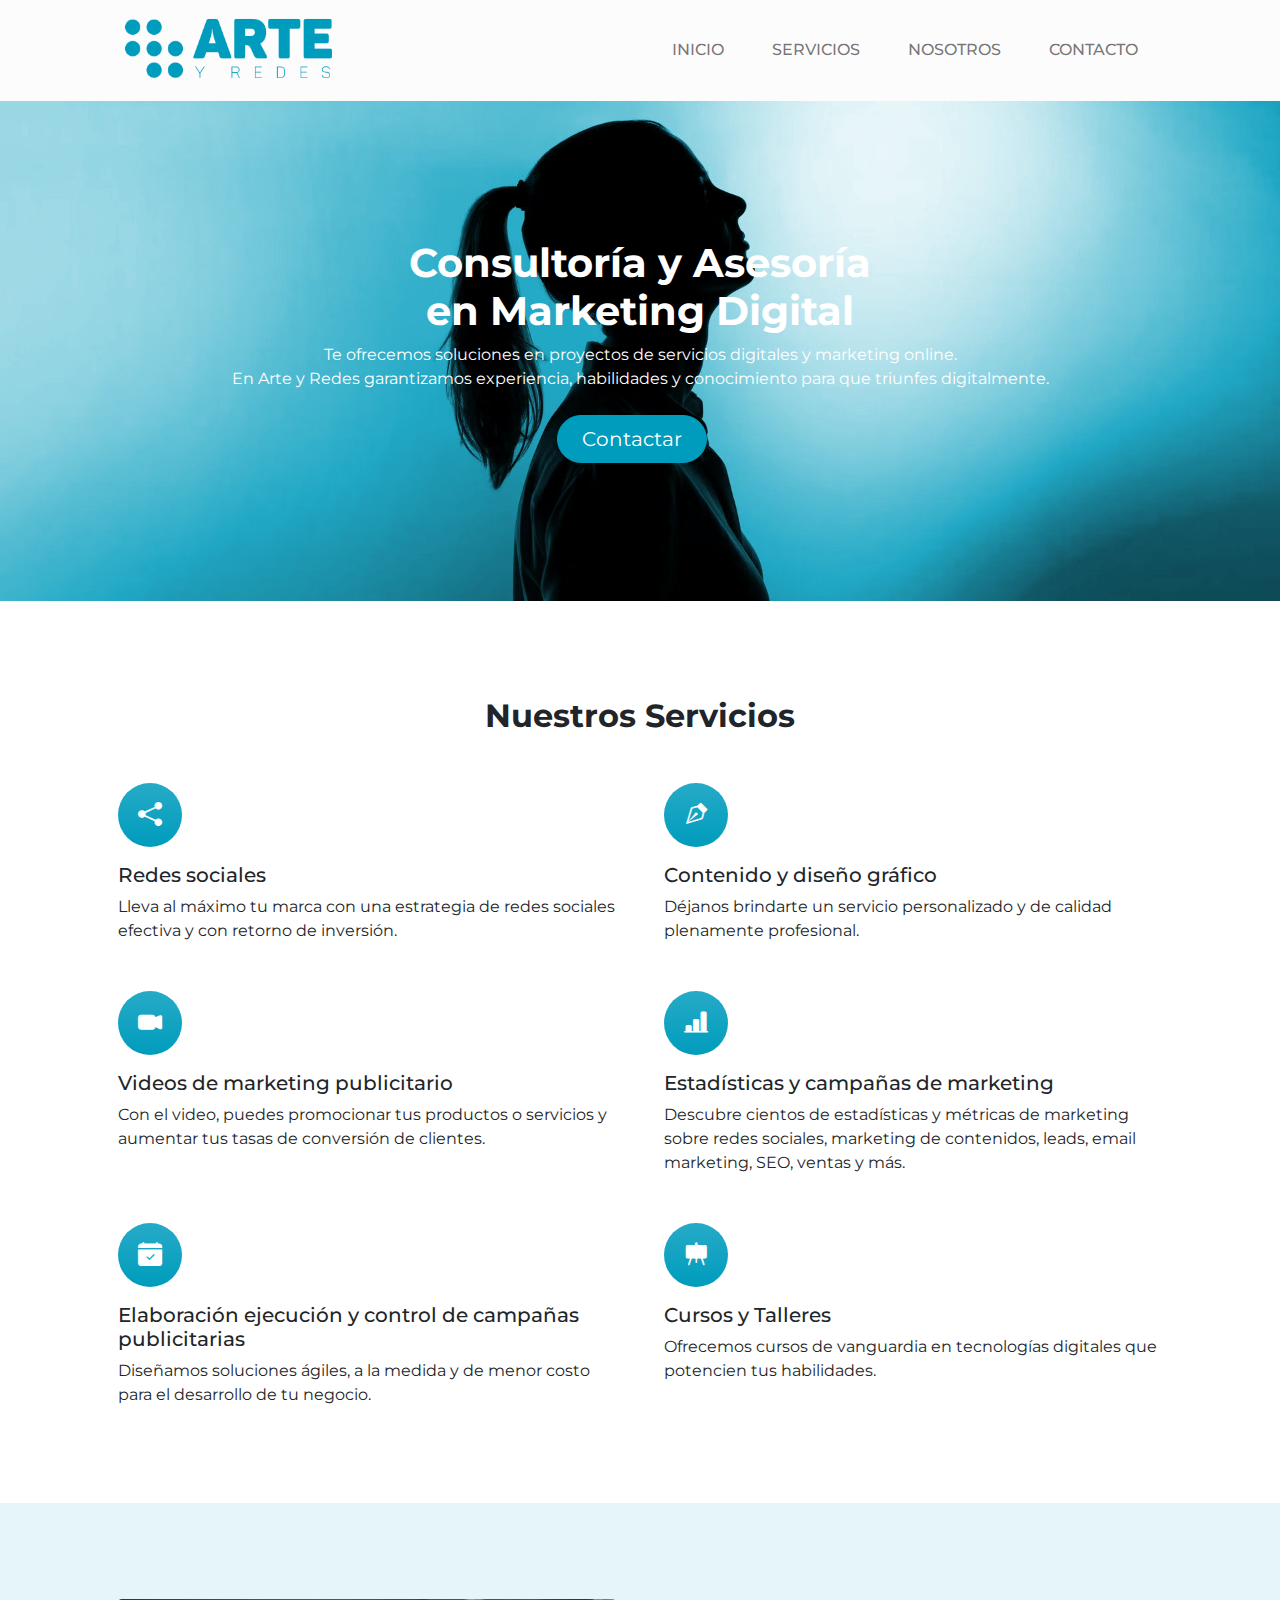
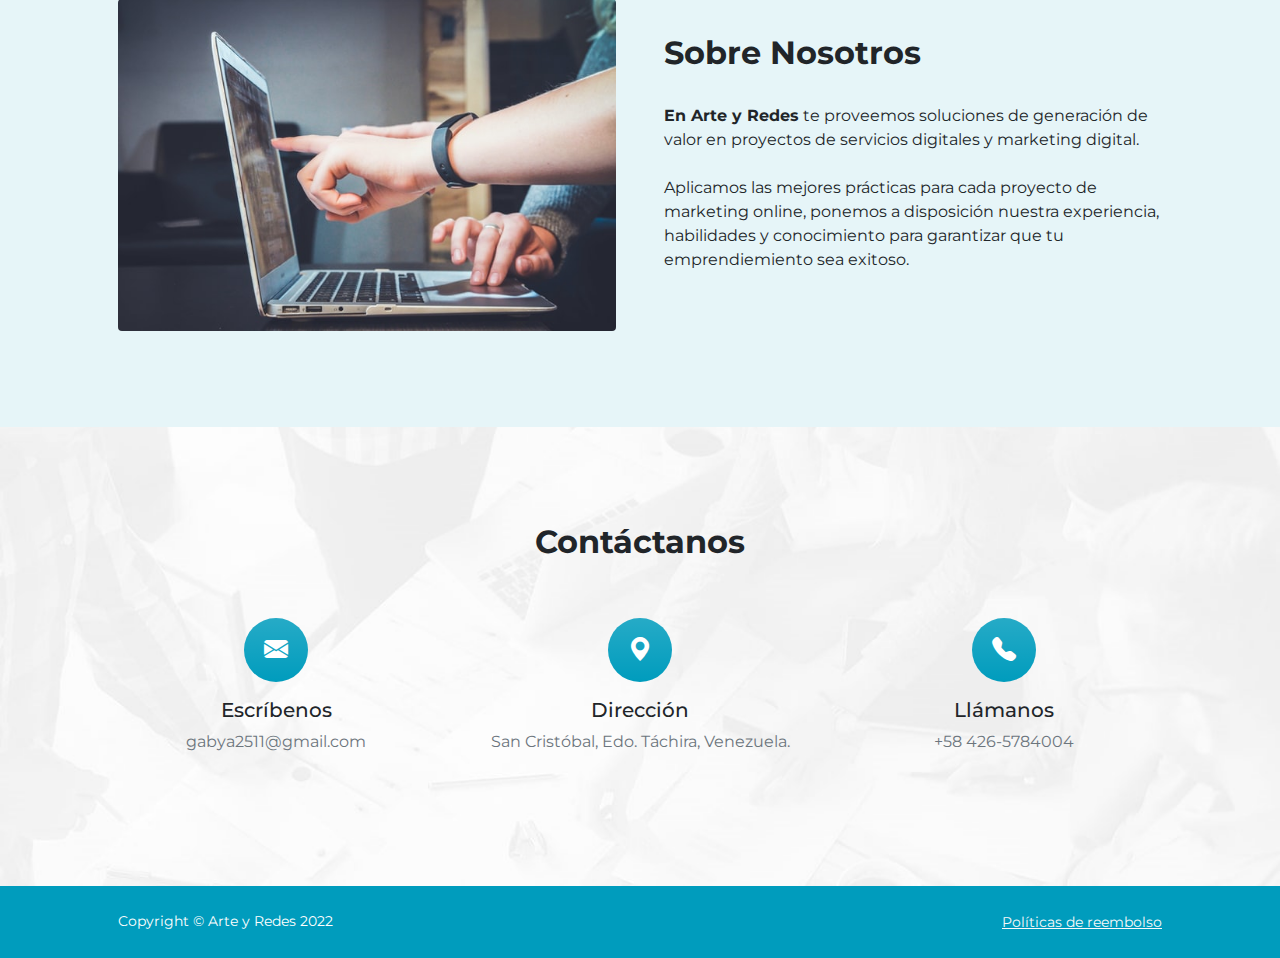
==== index.html @ ee6ba6f9 "cv" ====
<!DOCTYPE html>
<html lang="es">
    <head>
        <meta charset="utf-8" />
        <meta name="viewport" content="width=device-width, initial-scale=1, shrink-to-fit=no" />
        <meta name="description" content="Arte y Redes - Servicios digitales y marketing digital." />
        <meta name="author" content="arteyredes" />
        <title>Arte y Redes - Consultoria en Marketing Digital</title>
        <!-- Favicon-->
        <link rel="icon" type="image/x-icon" href="assets/logo-arte-redes-2.png" />
        <!-- Bootstrap icons-->
        <link href="https://cdn.jsdelivr.net/npm/bootstrap-icons@1.5.0/font/bootstrap-icons.css" rel="stylesheet" />
        <link rel="preconnect" href="https://fonts.googleapis.com">
        <link rel="preconnect" href="https://fonts.gstatic.com" crossorigin>
        <link href="https://fonts.googleapis.com/css2?family=Montserrat:wght@400;500;700&display=swap" rel="stylesheet">
        <!-- Core theme CSS (includes Bootstrap)-->
        <link href="css/styles.css" rel="stylesheet" />
        <style>
            .rounded-3 {
                border-radius: 40px!important;
                height: 4rem!important;
                width: 4rem!important;
            }
            a.btn.btn-primary {
                border-radius: 40px;
            }
        </style>
    </head>
    <body class="d-flex flex-column h-100">
        <main class="flex-shrink-0">
            <!-- Navigation-->
            <nav class="navbar navbar-expand-lg navbar-light bg-light">
                <div class="container px-5">
                    <a class="navbar-brand" href="index.html"><img src="assets/logo-3.png" alt="Arte y Redes"></a>
                    <button class="navbar-toggler" type="button" data-bs-toggle="collapse" data-bs-target="#navbarSupportedContent" aria-controls="navbarSupportedContent" aria-expanded="false" aria-label="Toggle navigation"><span class="navbar-toggler-icon"></span></button>
                    <div class="collapse navbar-collapse" id="navbarSupportedContent">
                        <ul class="navbar-nav ms-auto mb-2 mb-lg-0">
                            <li class="nav-item"><a class="nav-link" href="/index.html">Inicio</a></li>
                            <li class="nav-item"><a class="nav-link" href="/#servicios">Servicios</a></li>
                            <li class="nav-item"><a class="nav-link" href="/#nosotros">Nosotros</a></li>
                            <li class="nav-item"><a class="nav-link" href="/#contacto">Contacto</a></li>
                        </ul>
                    </div>
                </div>
            </nav>
            <!-- Header-->
            <header class="bg-dark py-5" style="background-image:url(assets/img-slider.jpg);background-repeat: no-repeat;background-size: cover; background-position: center;background-color: #009CBD;">
                <div class="container px-5">
                    <div class="row gx-5 align-items-center justify-content-center">
                        <div class="col-lg-12 col-xl-12 col-xxl-12">
                            <div class="my-5 text-center text-xl-start slider-padding">
                                <h1 class="display-6 fw-bolder text-white mb-2 text-center">Consultoría y Asesoría<br> en
Marketing Digital</h1>
                                <p class="fw-normal text-white mb-4 text-center">Te ofrecemos soluciones en proyectos de servicios digitales y marketing online.<br> En Arte y Redes garantizamos experiencia, habilidades y conocimiento para que triunfes digitalmente.</p>
                                <div class="d-grid gap-3 d-sm-flex justify-content-sm-center justify-content-xl-center text-center">
                                    <a class="btn btn-primary btn-lg px-4 me-sm-3" href="/#contacto">Contactar</a>
                                </div>
                            </div>
                        </div>
                    </div>
                </div>
            </header>
            <!-- Features section-->
            <section class="py-5" id="servicios" name="servicios">
                <div class="container px-5 my-5">
                    <div class="row gx-5">
                        <div class="col-lg-12 mb-5 mb-lg-6"><h2 class="fw-bolder mb-0 text-center">Nuestros Servicios</h2></div>
                    
                    </div>
                    <div class="row gx-5">
                        <div class="col-lg-12">
                            <div class="row gx-5 row-cols-1 row-cols-md-2">
                                <div class="col mb-5 h-100 text-xs-center">
                                    <div class="feature bg-primary bg-gradient text-white rounded-3 mb-3"><i class="bi bi-share-fill"></i></div>
                                    <h2 class="h5">Redes sociales</h2>
                                    <p class="mb-0">Lleva al máximo tu marca con una estrategia de redes sociales efectiva y con retorno de inversión. </p>
                                </div>
                                <div class="col mb-5 h-100 text-xs-center">
                                    <div class="feature bg-primary bg-gradient text-white rounded-3 mb-3"><i class="bi bi-vector-pen"></i></div>
                                    <h2 class="h5">Contenido y diseño gráfico</h2>
                                    <p class="mb-0">Déjanos brindarte un servicio personalizado y de calidad plenamente profesional. </p>
                                </div>
                                <div class="col mb-5 h-100 text-xs-center">
                                    <div class="feature bg-primary bg-gradient text-white rounded-3 mb-3"><i class="bi bi-camera-video-fill"></i></div>
                                    <h2 class="h5">Videos de marketing publicitario</h2>
                                    <p class="mb-0">Con el video, puedes promocionar tus productos o servicios y aumentar tus tasas de conversión de clientes.</p>
                                </div>
                                <div class="col mb-5 h-100 text-xs-center">
                                    <div class="feature bg-primary bg-gradient text-white rounded-3 mb-3"><i class="bi bi-bar-chart-line-fill"></i></div>
                                    <h2 class="h5">Estadísticas y campañas de marketing</h2>
                                    <p class="mb-0">Descubre cientos de estadísticas y métricas de marketing sobre redes sociales, marketing de contenidos, leads, email marketing, SEO, ventas y más.</p>
                                </div>                                
                                <div class="col mb-5 mb-md-0 h-100 text-xs-center">
                                    <div class="feature bg-primary bg-gradient text-white rounded-3 mb-3"><i class="bi bi-calendar-check-fill"></i></div>
                                    <h2 class="h5">Elaboración ejecución y control de campañas publicitarias</h2>
                                    <p class="mb-0">Diseñamos soluciones ágiles, a la medida y de menor costo para el desarrollo de tu negocio.</p>
                                </div>
                                <div class="col h-100 text-xs-center">
                                    <div class="feature bg-primary bg-gradient text-white rounded-3 mb-3"><i class="bi bi-easel-fill"></i></div>
                                    <h2 class="h5">Cursos y Talleres</h2>
                                    <p class="mb-0">Ofrecemos cursos de vanguardia en tecnologías digitales que potencien tus habilidades.</p>
                                </div>                                
                            </div>
                        </div>
                    </div>
                </div>
            </section>
            <!-- Testimonial section-->
            <div class="py-5 bg-dark" id="nosotros" name="nosotros" style="background-color: #E6F5F8!important;">
                <div class="container px-5 my-5">
                    <div class="row gx-5 justify-content-center align-items-center">
                        <div class="col-lg-6"><img class="img-fluid rounded mb-5 mb-lg-0" src="assets/banner-nosotros.jpg" alt="Arte y Redes"></div>
                        <div class="col-lg-6 col-xl-6">
                            <div class="text-left">
                                 <h2 class="fw-bolder text-xs-center">Sobre Nosotros</h2><br>
                                <div class="fs-6 mb-4 text-xs-center"><strong>En Arte y Redes</strong> te proveemos soluciones de generación de valor en proyectos de servicios digitales y marketing digital. <br><br>Aplicamos las mejores prácticas para cada proyecto de marketing online, ponemos a disposición nuestra experiencia, habilidades y conocimiento para garantizar que tu emprendiemiento sea exitoso.</div>
                            </div>
                        </div>
                    </div>

                </div>
            </div>
            <!-- Blog preview section-->
            <section class="py-5"  id="contacto" name="contacto"  style="background-image: url(/assets/fondo-contacto.jpg);background-repeat: no-repeat;background-position: center;background-size: cover;">
                <div class="container px-5 my-5">
                    <div class="row gx-5 justify-content-center">
                        <div class="col-lg-8 col-xl-6">
                            <div class="text-center" style="margin-bottom: 40px;">
                                <h2 class="fw-bolder">Contáctanos</h2>
                            </div>
                        </div>
                    </div>
                    <!-- Call to action-->
<div class="row gx-5 row-cols-1 row-cols-lg-3 py-3 align-items-center justify-content-between text-center">
                        <div class="col" style="margin-bottom: 20px;">
                            <div class="feature bg-primary bg-gradient text-white rounded-3 mb-3"><i class="bi bi-envelope-fill"></i></div>
                            <div class="h5">Escríbenos</div>
                            <p class="text-muted mb-0">gabya2511@gmail.com</p>
                        </div>
                        <div class="col" style="margin-bottom: 20px;">
                            <div class="feature bg-primary bg-gradient text-white rounded-3 mb-3"><i class="bi bi-geo-alt-fill"></i></div>
                            <div class="h5">Dirección</div>
                            <p class="text-muted mb-0">San Cristóbal, Edo. Táchira, Venezuela.</p>
                        </div>
                        <div class="col" style="margin-bottom: 20px;">
                            <div class="feature bg-primary bg-gradient text-white rounded-3 mb-3"><i class="bi bi-telephone-fill"></i></div>
                            <div class="h5">Llámanos</div>
                            <p class="text-muted mb-0">+58 426-5784004</p>
                        </div>
                    </div>
                </div>
            </section>
        </main>
        <!-- Footer-->
        <footer class="bg-dark py-4 mt-auto">
            <div class="container px-5">
                <div class="row align-items-center justify-content-between flex-column flex-sm-row">
                    <div class="col-auto"><div class="small m-0 text-white">Copyright &copy; Arte y Redes 2022</div></div>
                    <div class="col-auto">
                        <a class="link-light small" href="/reembolso.html">Políticas de reembolso</a>

                    </div>
                </div>
            </div>
        </footer>
        <!-- Bootstrap core JS-->
        <script src="https://cdn.jsdelivr.net/npm/bootstrap@5.1.3/dist/js/bootstrap.bundle.min.js"></script>
        <!-- Core theme JS-->
        <script src="js/scripts.js"></script>
    </body>
</html>
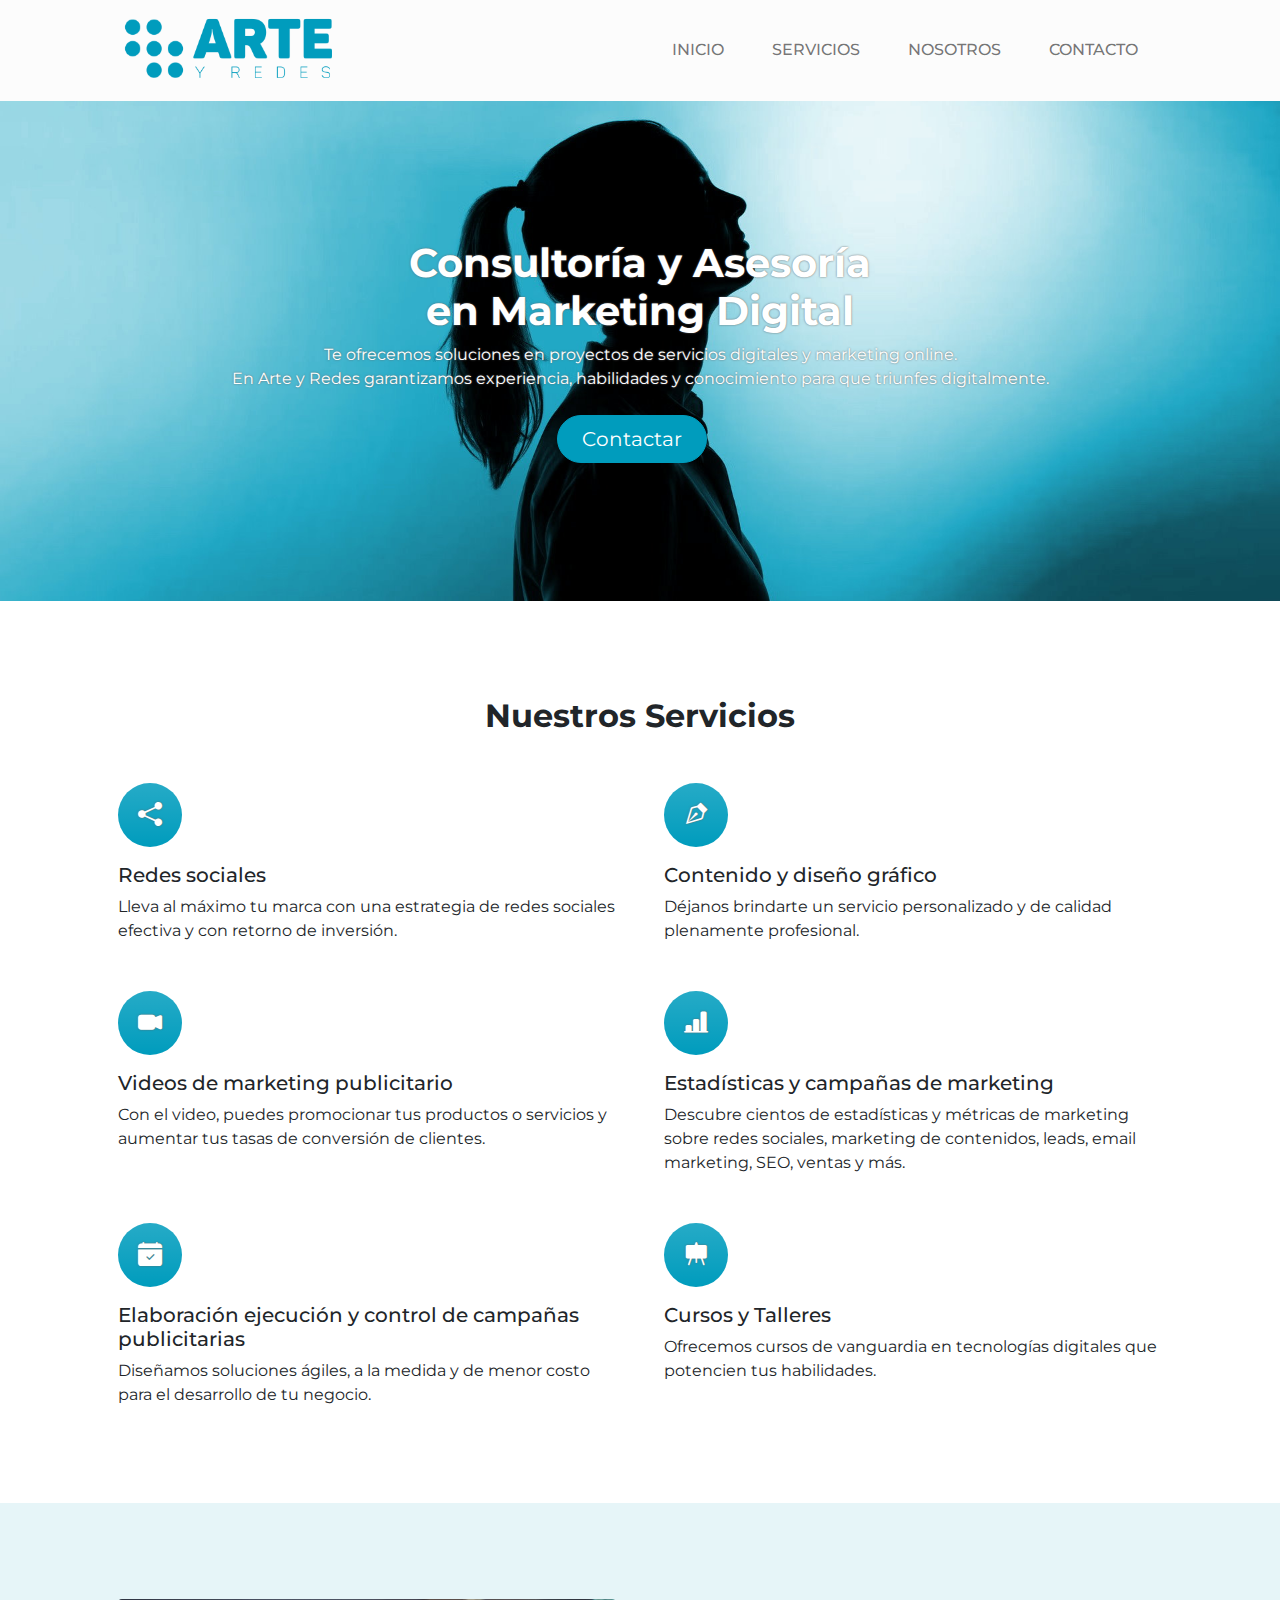
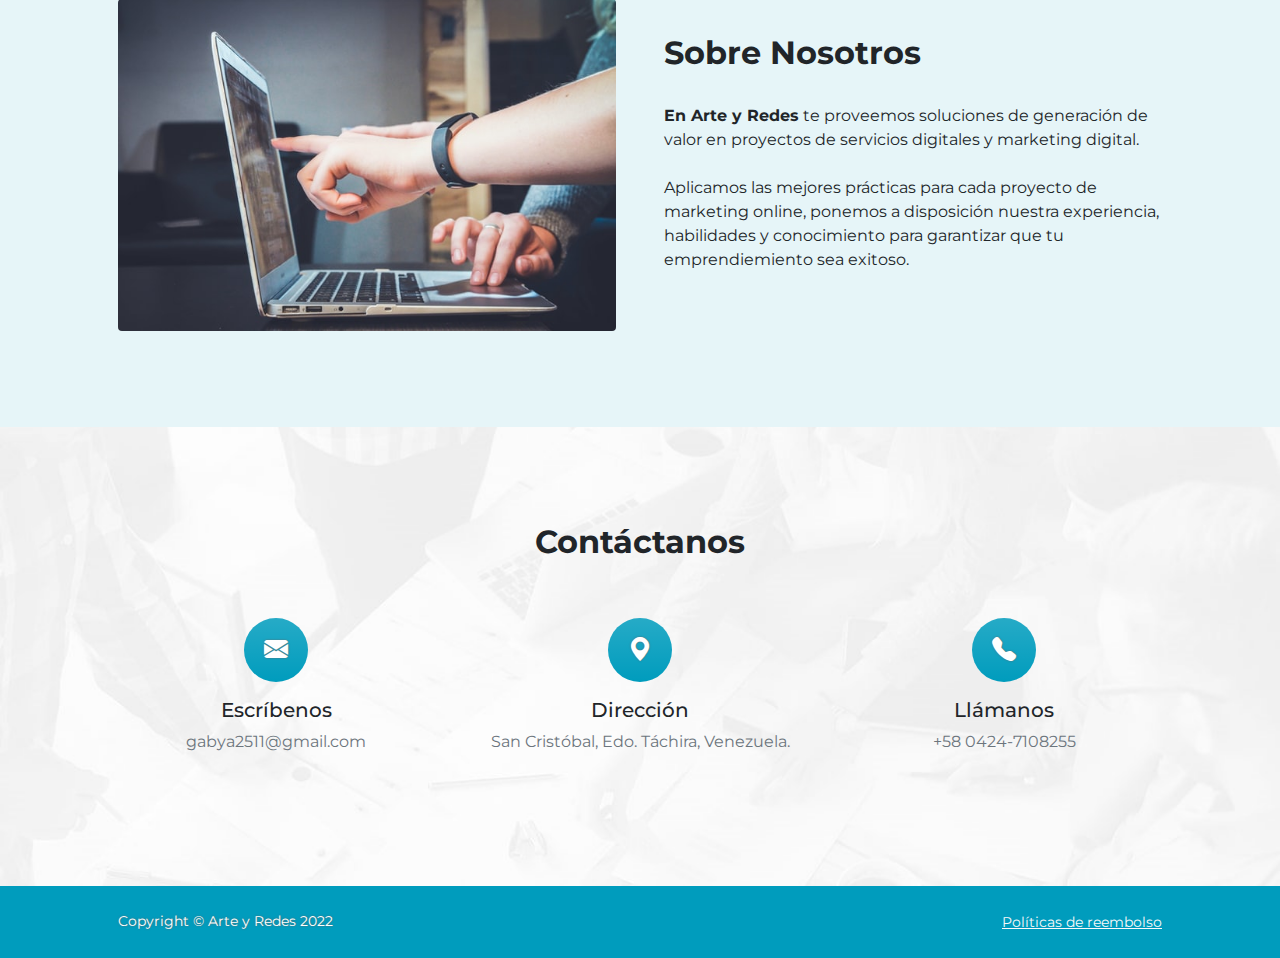
==== commit 7ce3dfdf: "cv" ====
--- a/index.html
+++ b/index.html
@@ -145,7 +145,7 @@
                         <div class="col" style="margin-bottom: 20px;">
                             <div class="feature bg-primary bg-gradient text-white rounded-3 mb-3"><i class="bi bi-telephone-fill"></i></div>
                             <div class="h5">Llámanos</div>
-                            <p class="text-muted mb-0">+58 426-5784004</p>
+                            <p class="text-muted mb-0">+58 0424-7108255</p>
                         </div>
                     </div>
                 </div>
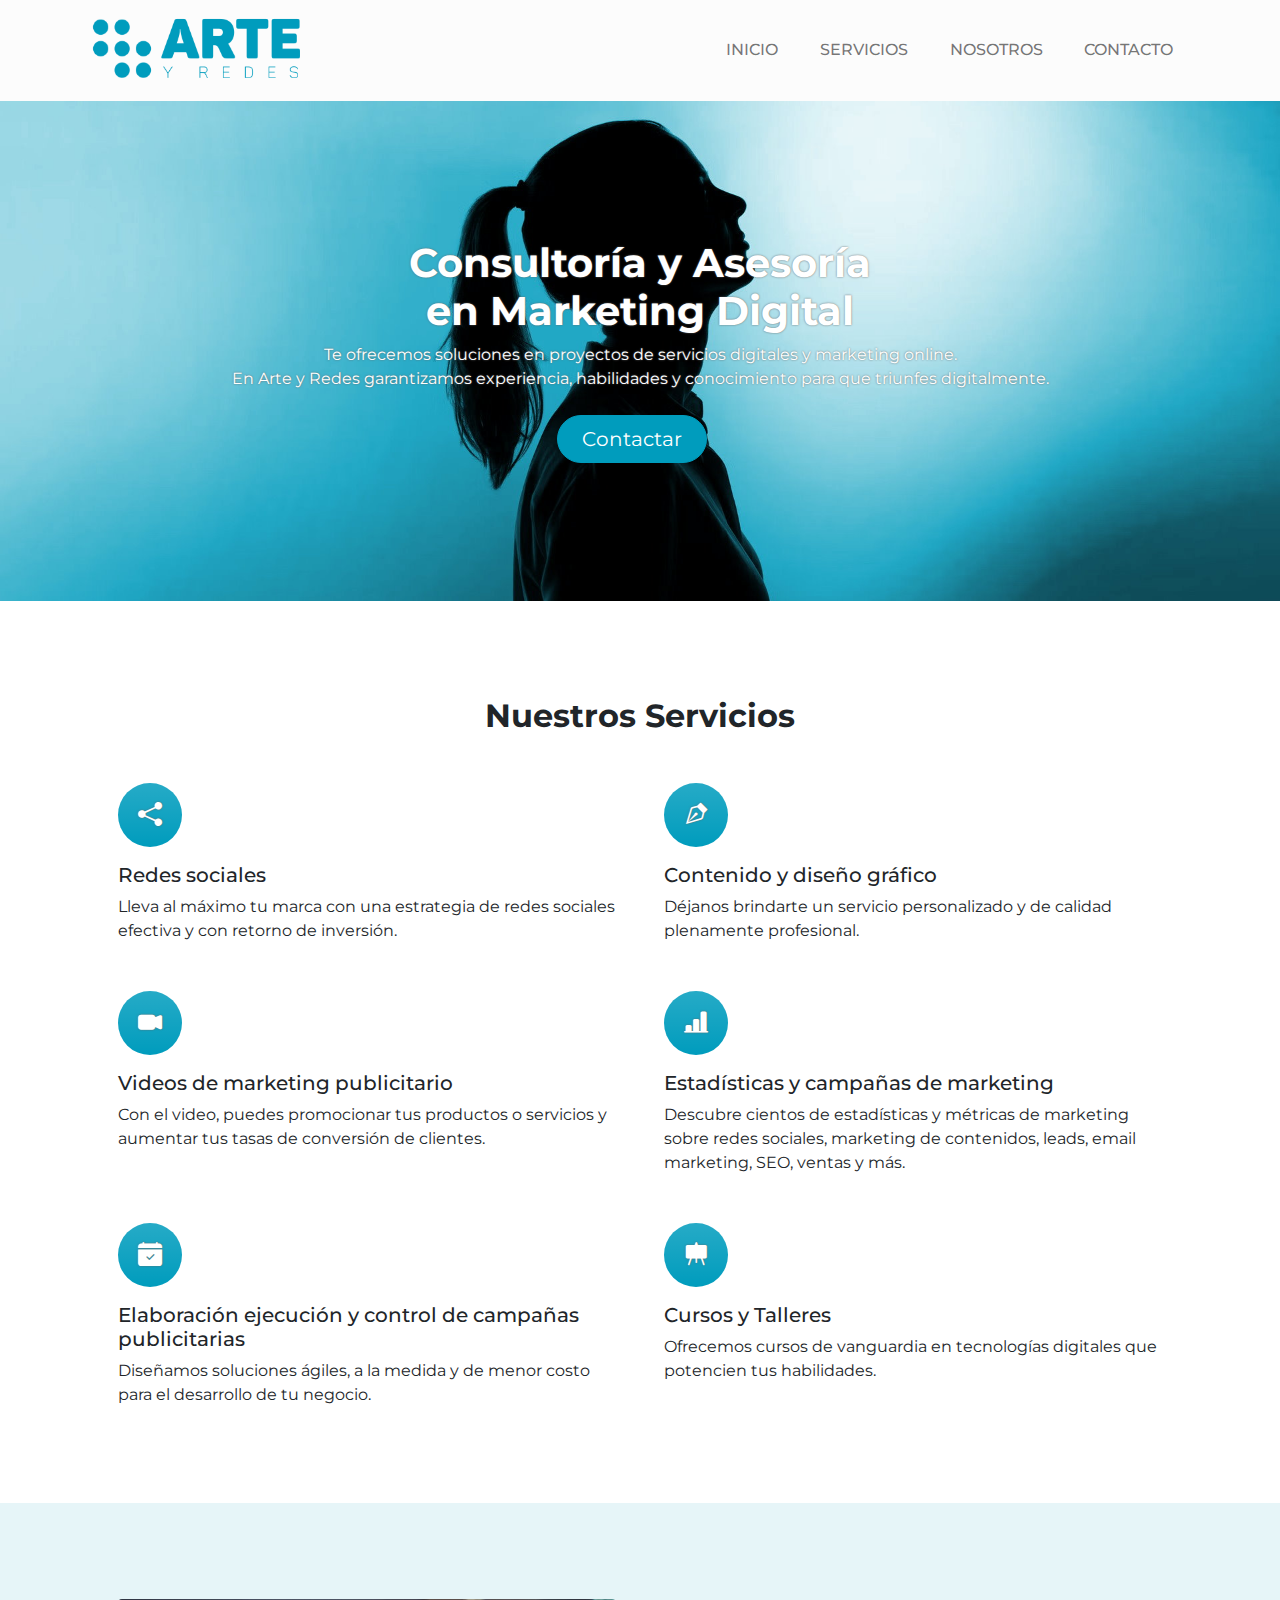
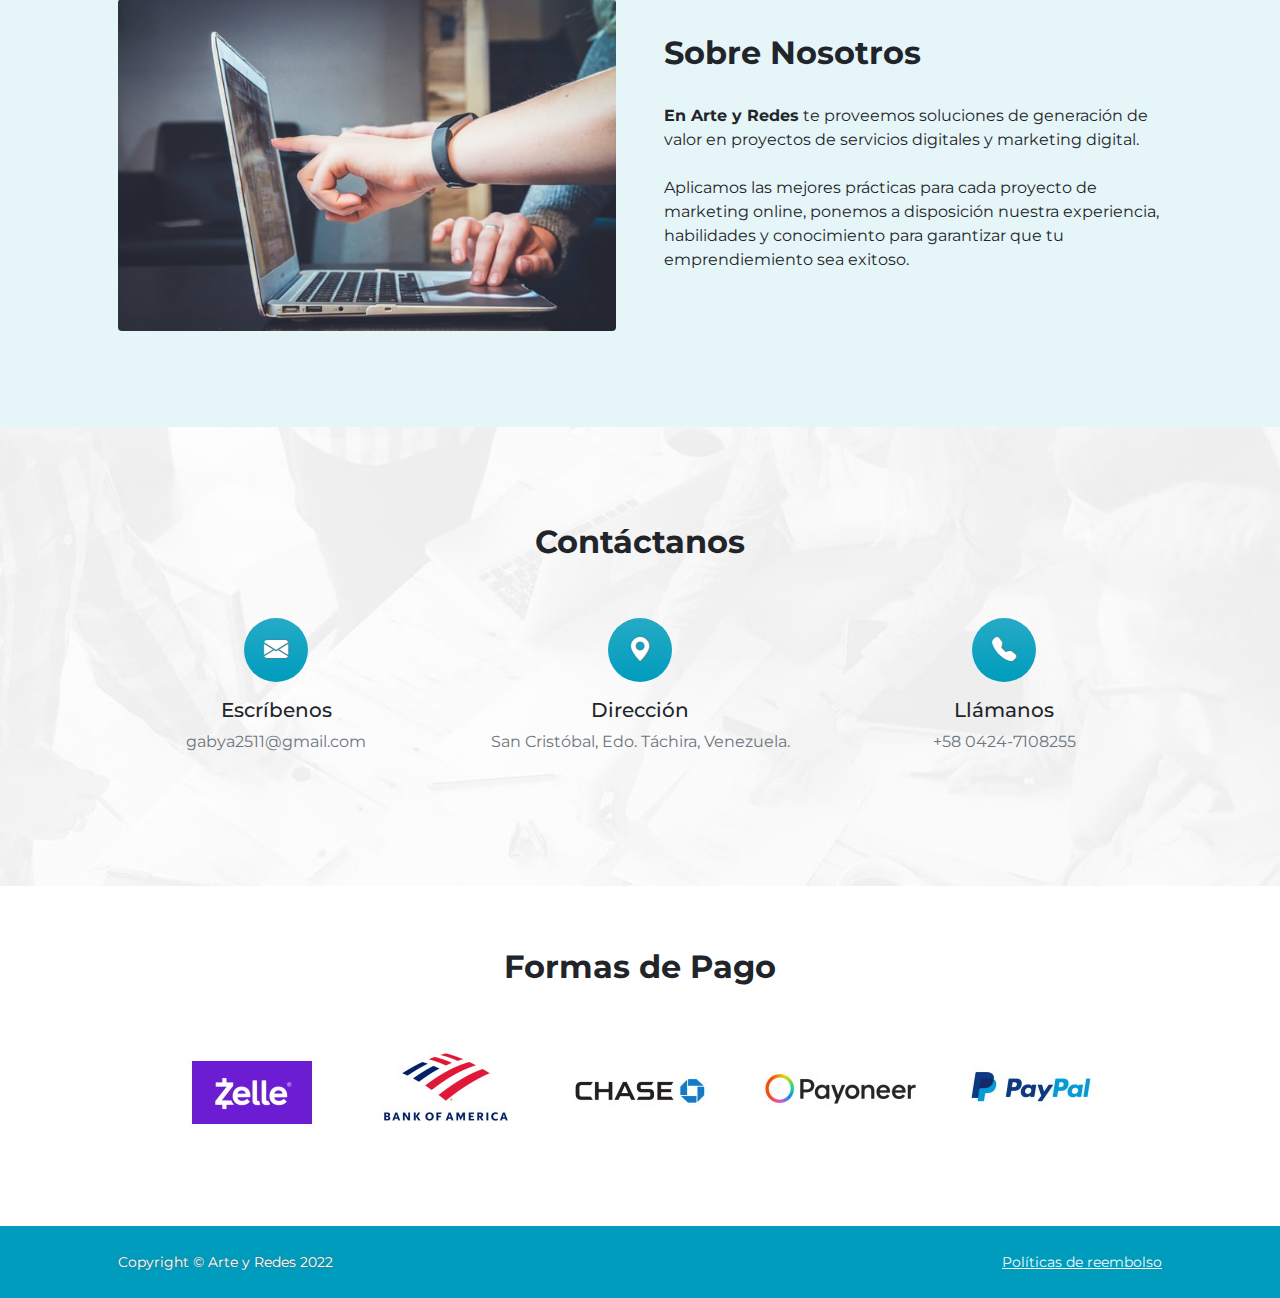
==== commit 6e570129: "cv" ====
--- a/index.html
+++ b/index.html
@@ -30,7 +30,7 @@
         <main class="flex-shrink-0">
             <!-- Navigation-->
             <nav class="navbar navbar-expand-lg navbar-light bg-light">
-                <div class="container px-5">
+                <div class="container px-3">
                     <a class="navbar-brand" href="index.html"><img src="assets/logo-3.png" alt="Arte y Redes"></a>
                     <button class="navbar-toggler" type="button" data-bs-toggle="collapse" data-bs-target="#navbarSupportedContent" aria-controls="navbarSupportedContent" aria-expanded="false" aria-label="Toggle navigation"><span class="navbar-toggler-icon"></span></button>
                     <div class="collapse navbar-collapse" id="navbarSupportedContent">
@@ -148,8 +148,24 @@
                             <p class="text-muted mb-0">+58 0424-7108255</p>
                         </div>
                     </div>
+                
                 </div>
             </section>
+
+            <section class="py-3"  id="contacto" name="contacto" >
+                <div class="container px-2 my-3">
+                     <!-- Formas de pago-->
+                     <div class="row gx-5 row-cols-1 row-cols-lg-12 py-0 align-items-center justify-content-between text-center">
+                        <div class="text-center" style="margin-top: 30px;">
+                            <h2 class="fw-bolder">Formas de Pago</h2>
+                        </div>
+                        <div class="text-center" style="margin-bottom: 0px;">
+                            <img  class="img-fluid" src="/assets/formas-pago.jpg" title="Formas de pago">
+                        </div>
+
+                    </div>                     
+                </div>
+            </section>     
         </main>
         <!-- Footer-->
         <footer class="bg-dark py-4 mt-auto">
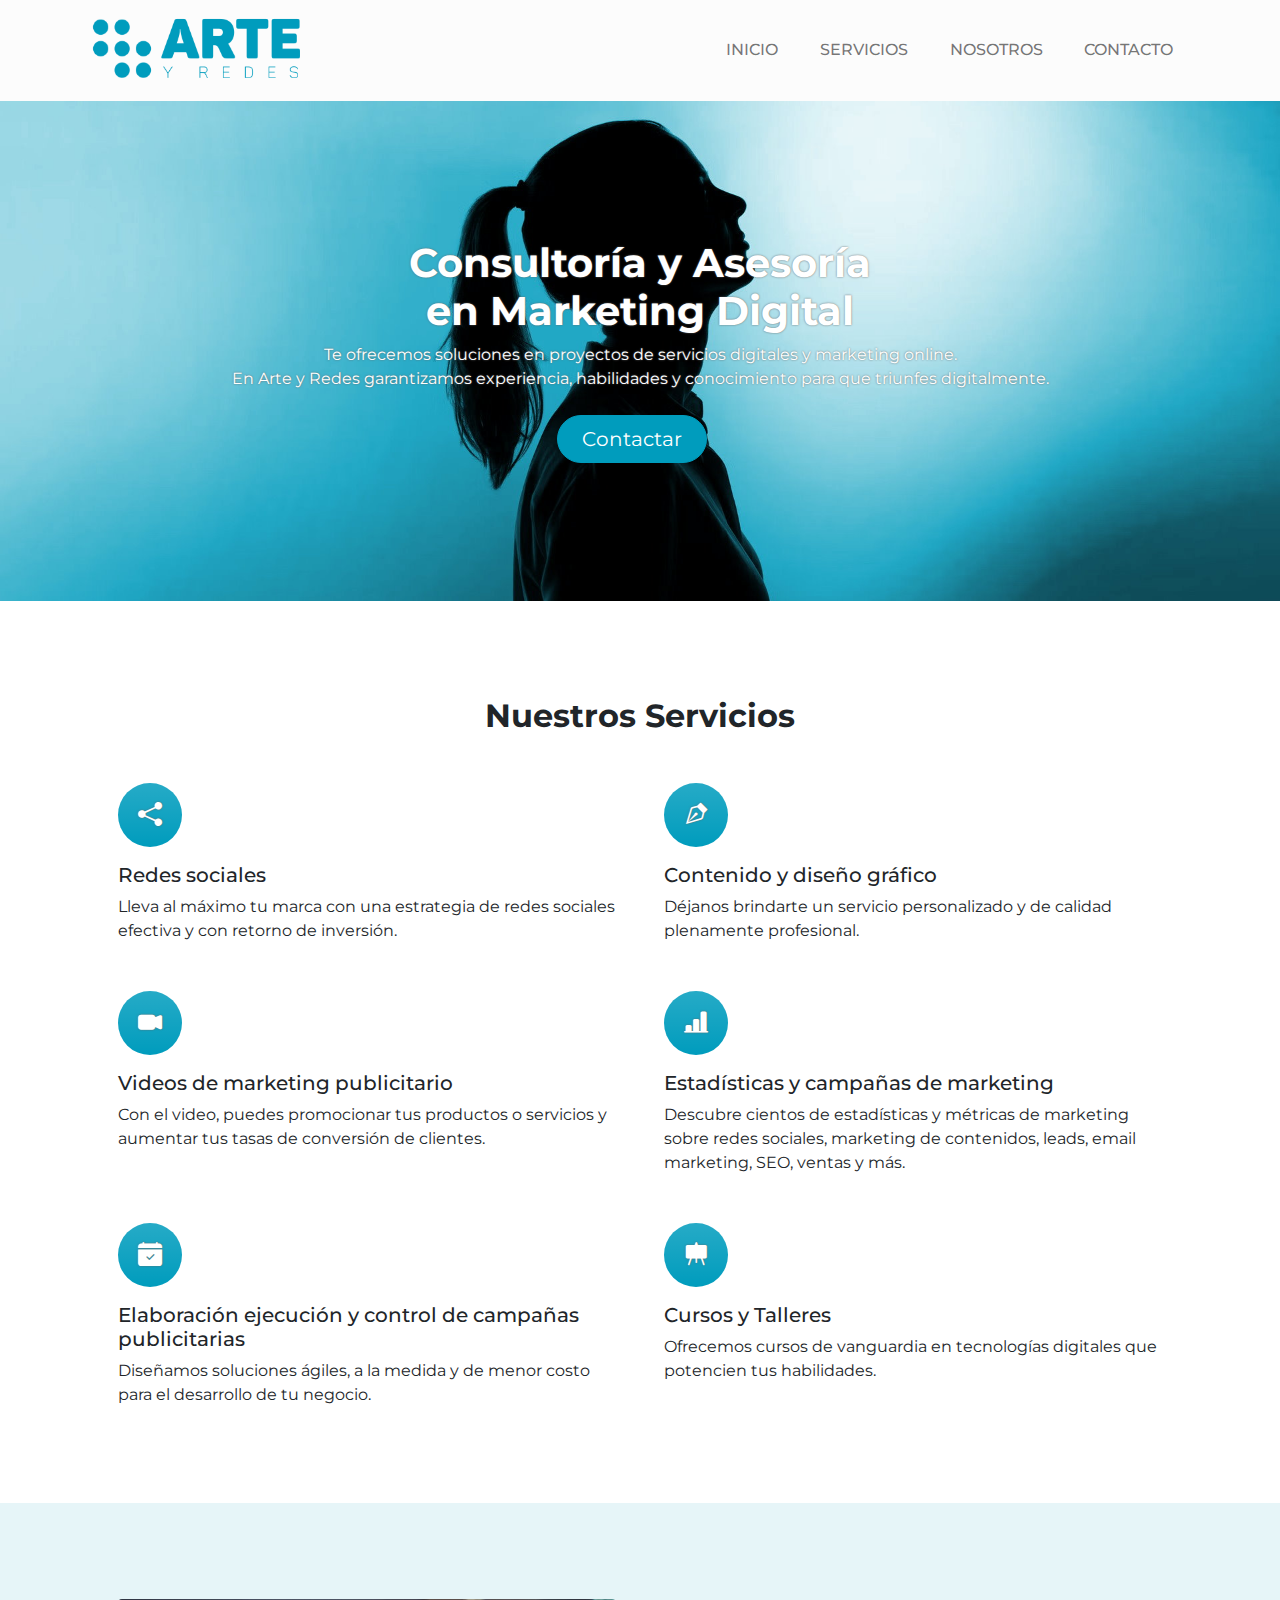
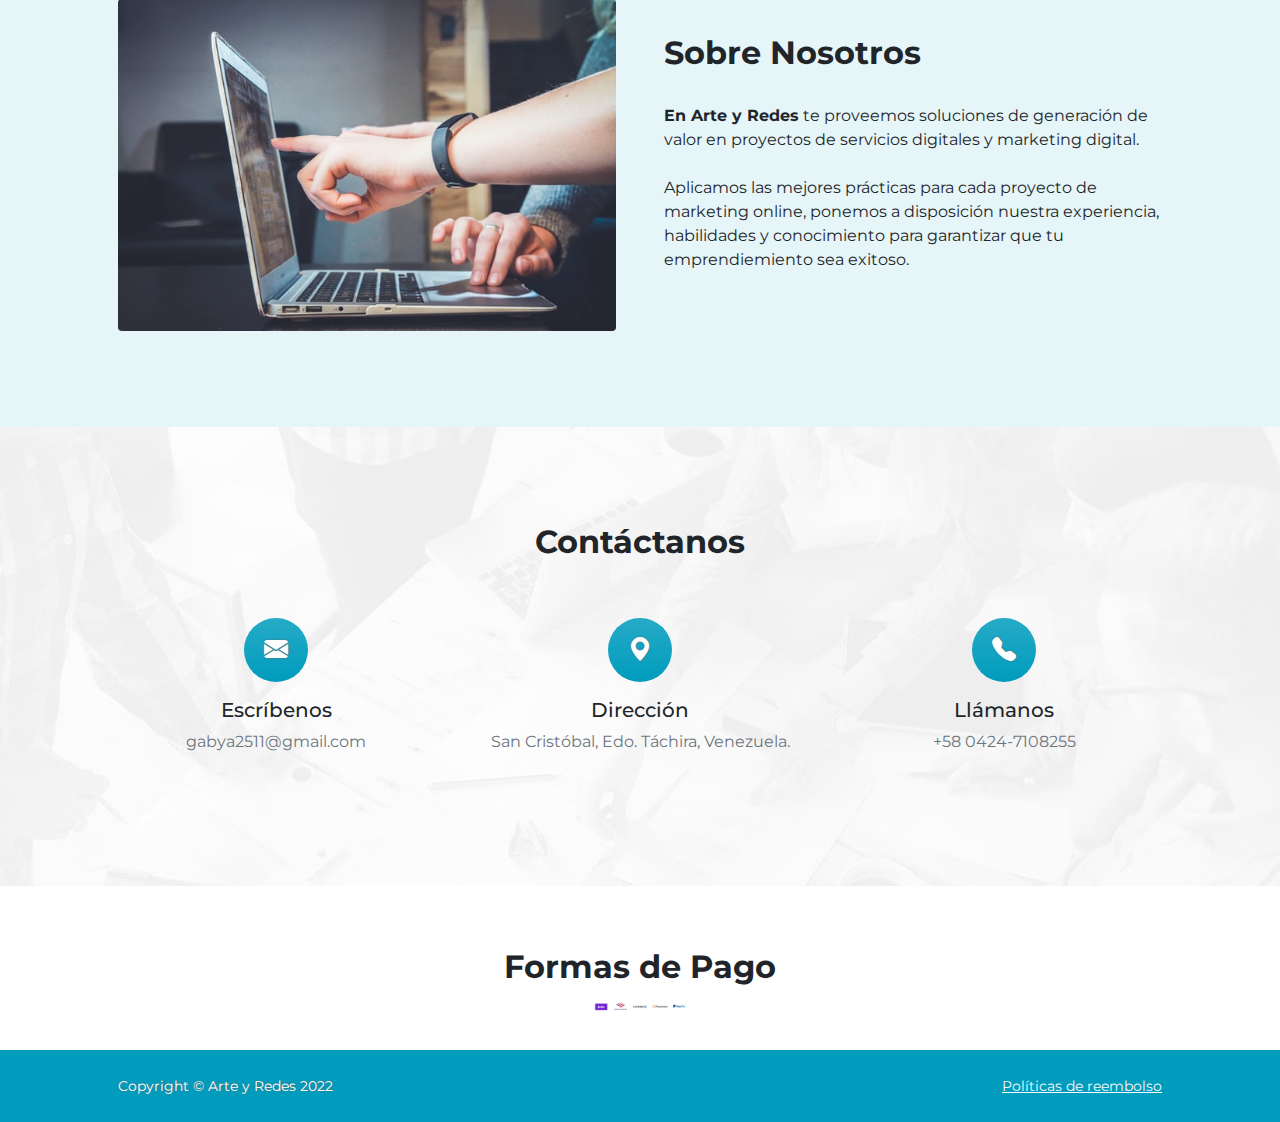
==== commit 36881a00: "cv" ====
--- a/index.html
+++ b/index.html
@@ -109,7 +109,7 @@
             <div class="py-5 bg-dark" id="nosotros" name="nosotros" style="background-color: #E6F5F8!important;">
                 <div class="container px-5 my-5">
                     <div class="row gx-5 justify-content-center align-items-center">
-                        <div class="col-lg-6"><img class="img-fluid rounded mb-5 mb-lg-0" src="assets/banner-nosotros.jpg" alt="Arte y Redes"></div>
+                        <div class="col-lg-6"><img class="img-fluid rounded mb-5 mb-lg-0" src="assets/banner-nosotros.jpg" width="640" height="427" alt="Arte y Redes"></div>
                         <div class="col-lg-6 col-xl-6">
                             <div class="text-left">
                                  <h2 class="fw-bolder text-xs-center">Sobre Nosotros</h2><br>
@@ -160,7 +160,7 @@
                             <h2 class="fw-bolder">Formas de Pago</h2>
                         </div>
                         <div class="text-center" style="margin-bottom: 0px;">
-                            <img  class="img-fluid" src="/assets/formas-pago.jpg" title="Formas de pago">
+                            <img  class="img-fluid" src="/assets/formas-pago.jpg" width="100" height="200" title="Formas de pago">
                         </div>
 
                     </div>                     
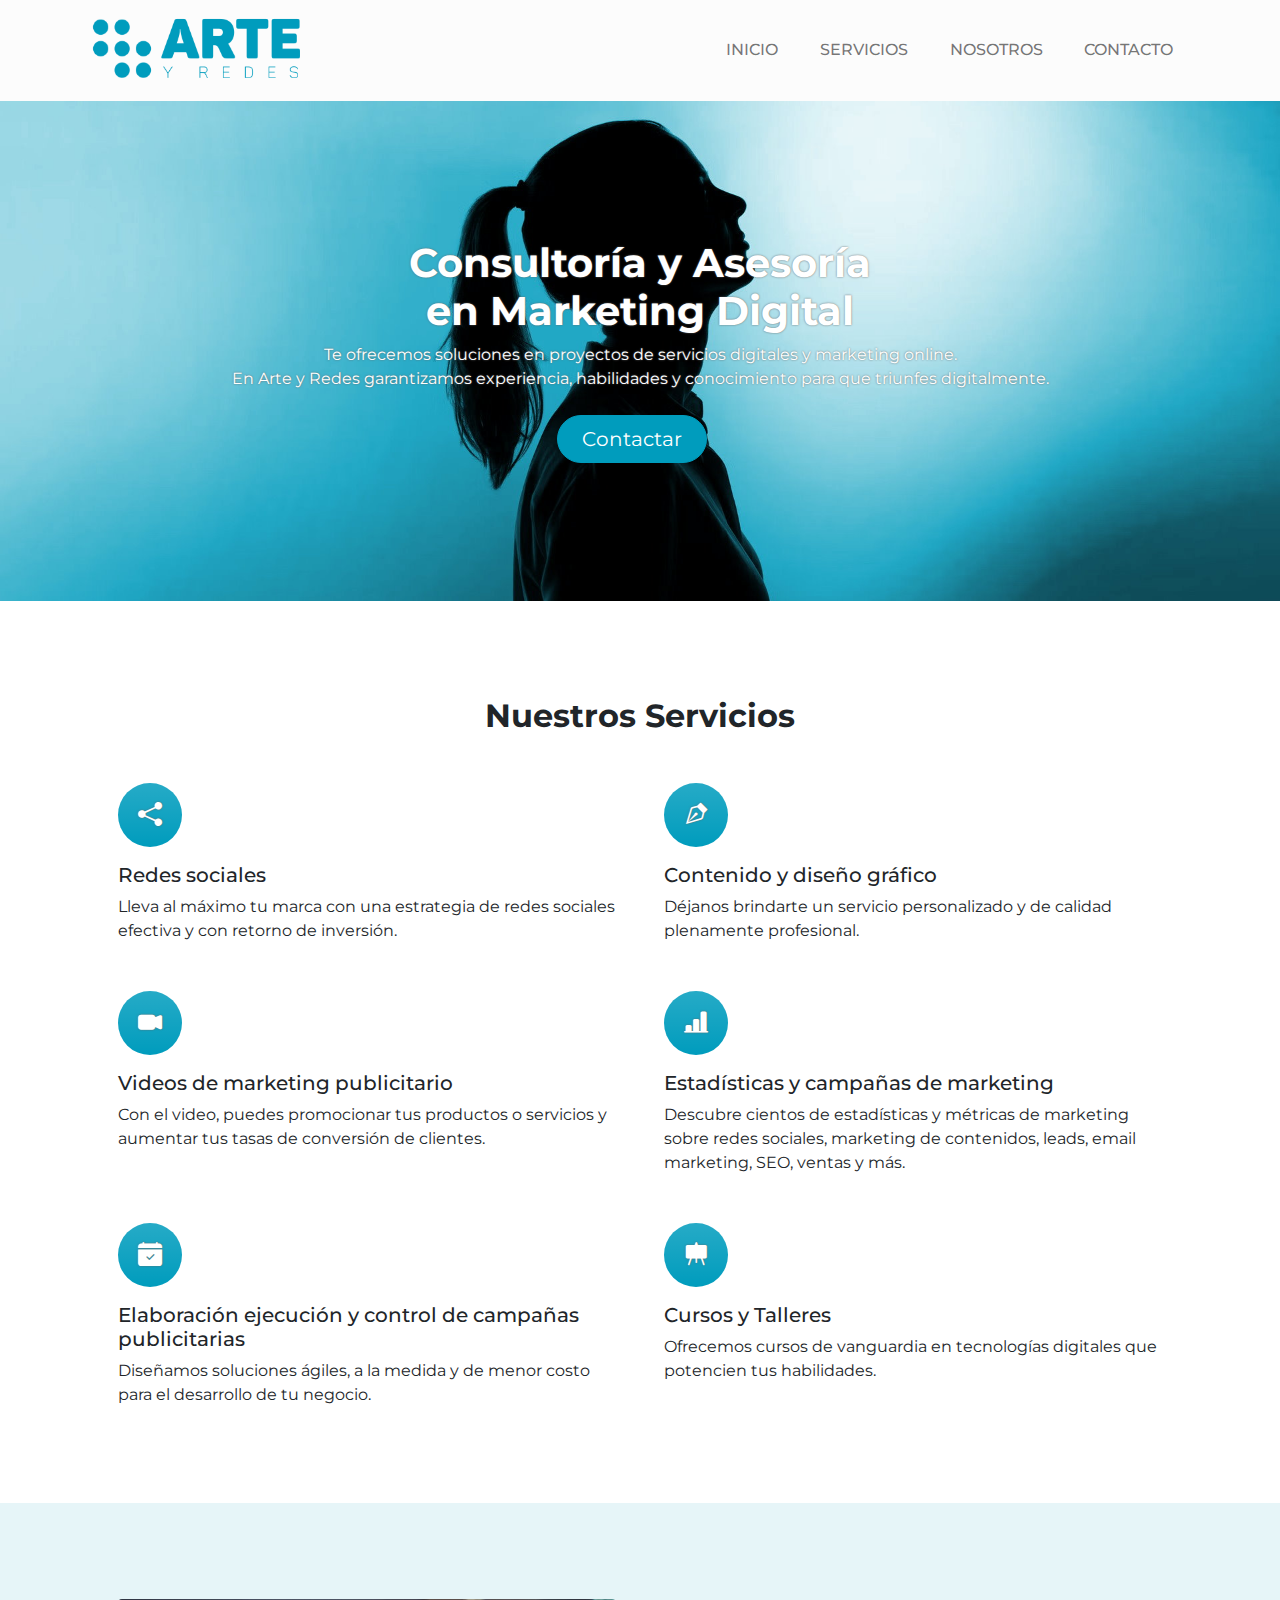
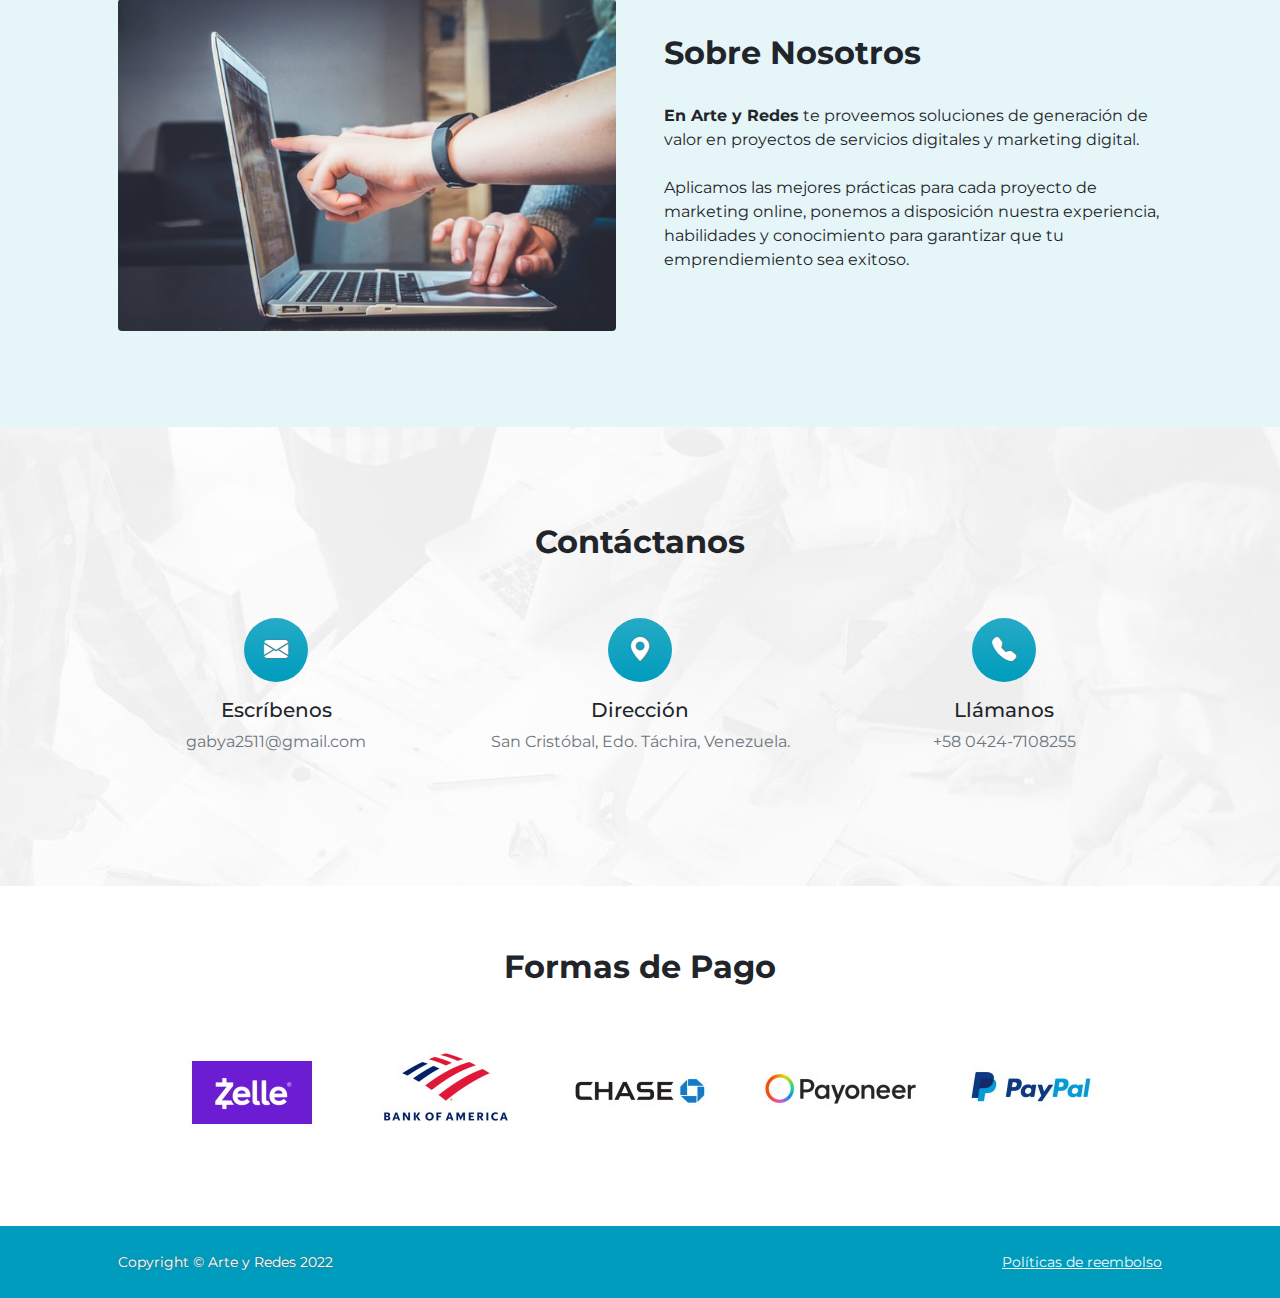
==== commit 9ecf6bfc: "Update index.html" ====
--- a/index.html
+++ b/index.html
@@ -160,7 +160,7 @@
                             <h2 class="fw-bolder">Formas de Pago</h2>
                         </div>
                         <div class="text-center" style="margin-bottom: 0px;">
-                            <img  class="img-fluid" src="/assets/formas-pago.jpg" width="100" height="200" title="Formas de pago">
+                            <img  class="img-fluid" src="/assets/formas-pago.jpg" width="1000" height="200" title="Formas de pago">
                         </div>
 
                     </div>                     
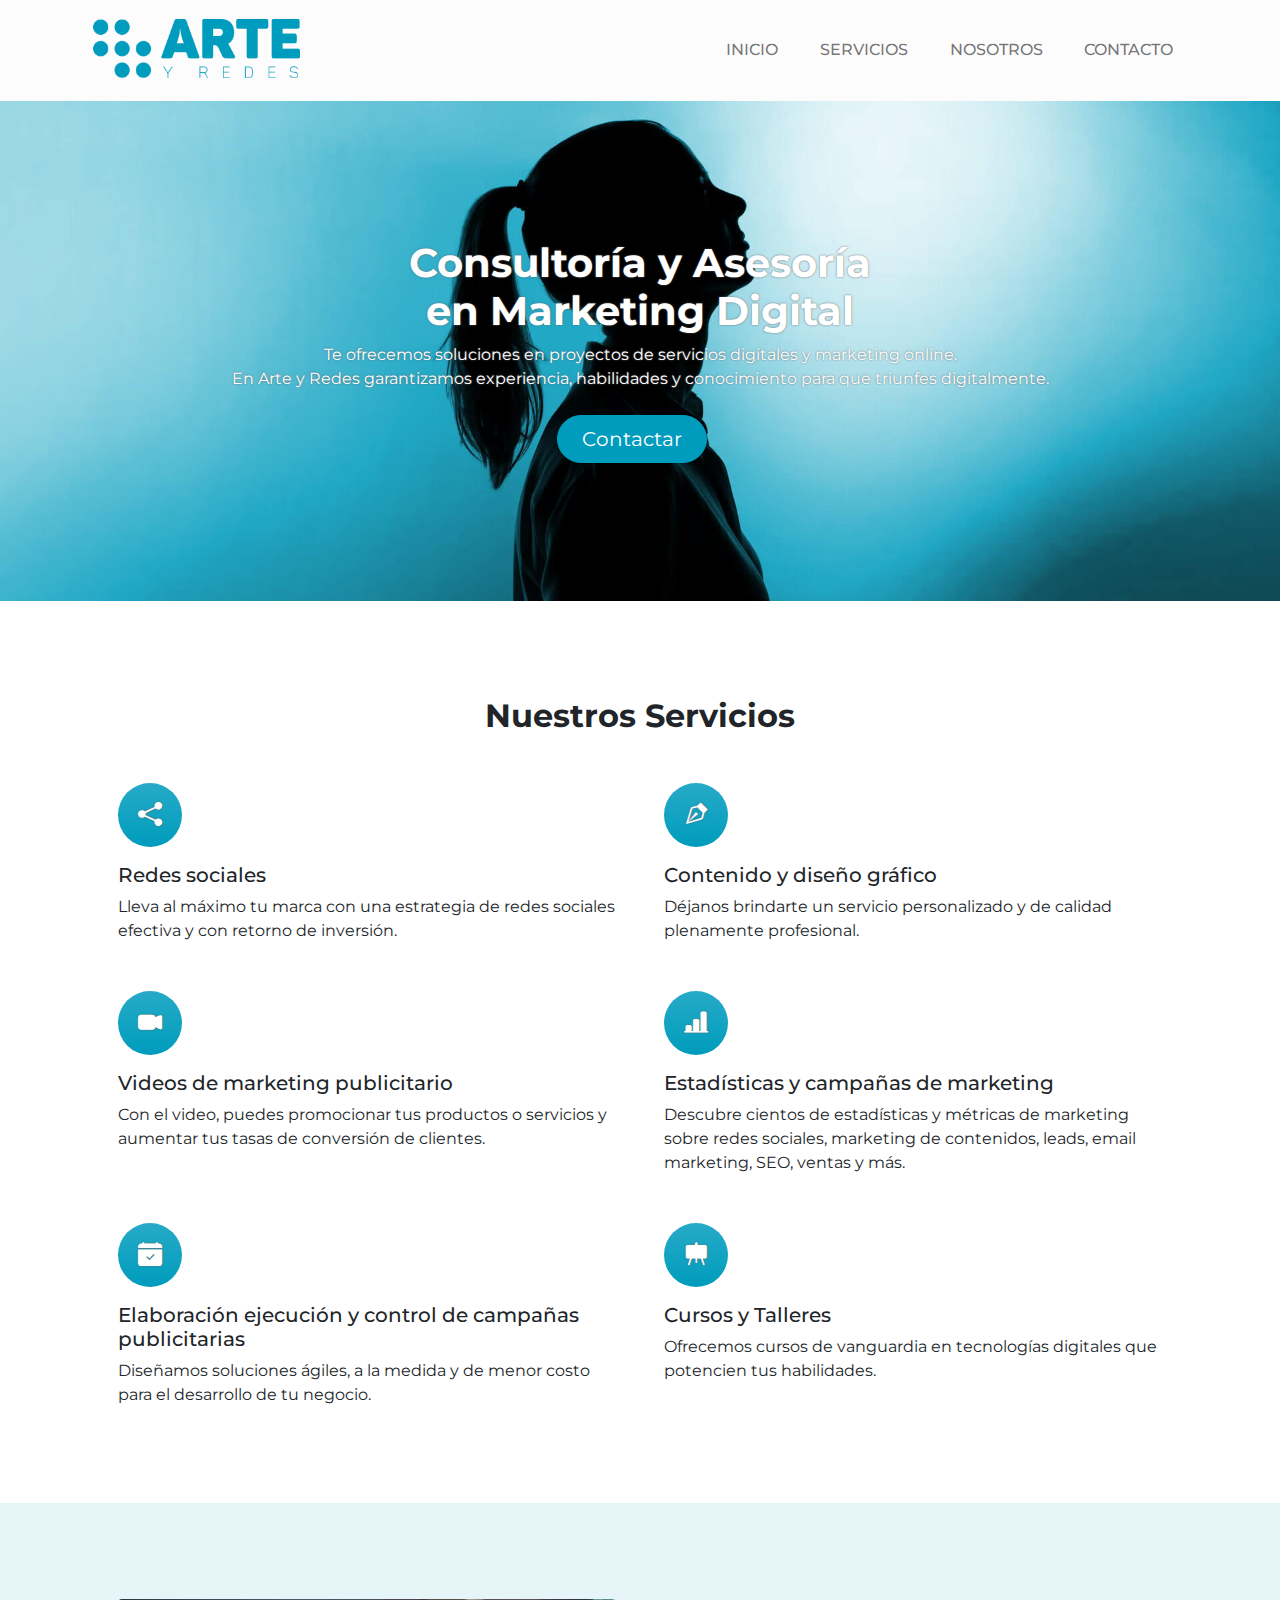
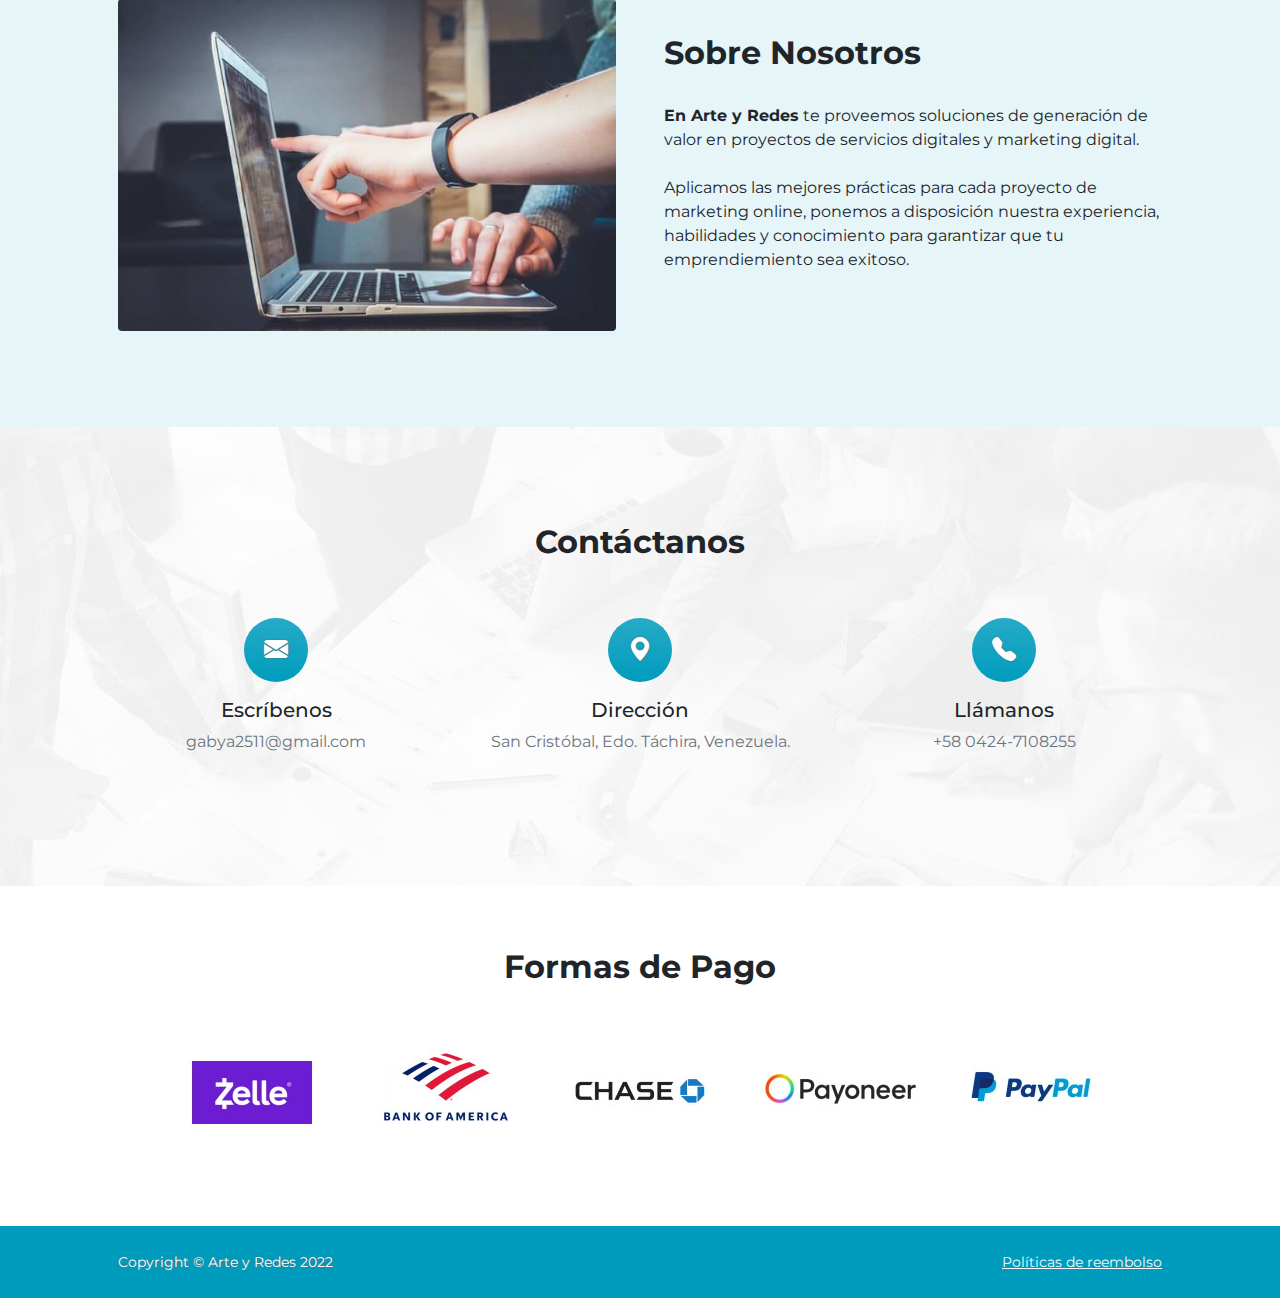
==== commit cc2d0ee9: "Update index.html" ====
--- a/index.html
+++ b/index.html
@@ -8,8 +8,9 @@
         <title>Arte y Redes - Consultoria en Marketing Digital</title>
         <!-- Favicon-->
         <link rel="icon" type="image/x-icon" href="assets/logo-arte-redes-2.png" />
+        <link rel="preload" href="assets/logo-3.png" as="image">
+        <link rel="preload" href="assets/img-slider.jpg" as="image">
         <!-- Bootstrap icons-->
-        <link href="https://cdn.jsdelivr.net/npm/bootstrap-icons@1.5.0/font/bootstrap-icons.css" rel="stylesheet" />
         <link rel="preconnect" href="https://fonts.googleapis.com">
         <link rel="preconnect" href="https://fonts.gstatic.com" crossorigin>
         <link href="https://fonts.googleapis.com/css2?family=Montserrat:wght@400;500;700&display=swap" rel="stylesheet">
@@ -179,6 +180,7 @@
                 </div>
             </div>
         </footer>
+        <link href="https://cdn.jsdelivr.net/npm/bootstrap-icons@1.5.0/font/bootstrap-icons.css" rel="stylesheet" />
         <!-- Bootstrap core JS-->
         <script src="https://cdn.jsdelivr.net/npm/bootstrap@5.1.3/dist/js/bootstrap.bundle.min.js"></script>
         <!-- Core theme JS-->
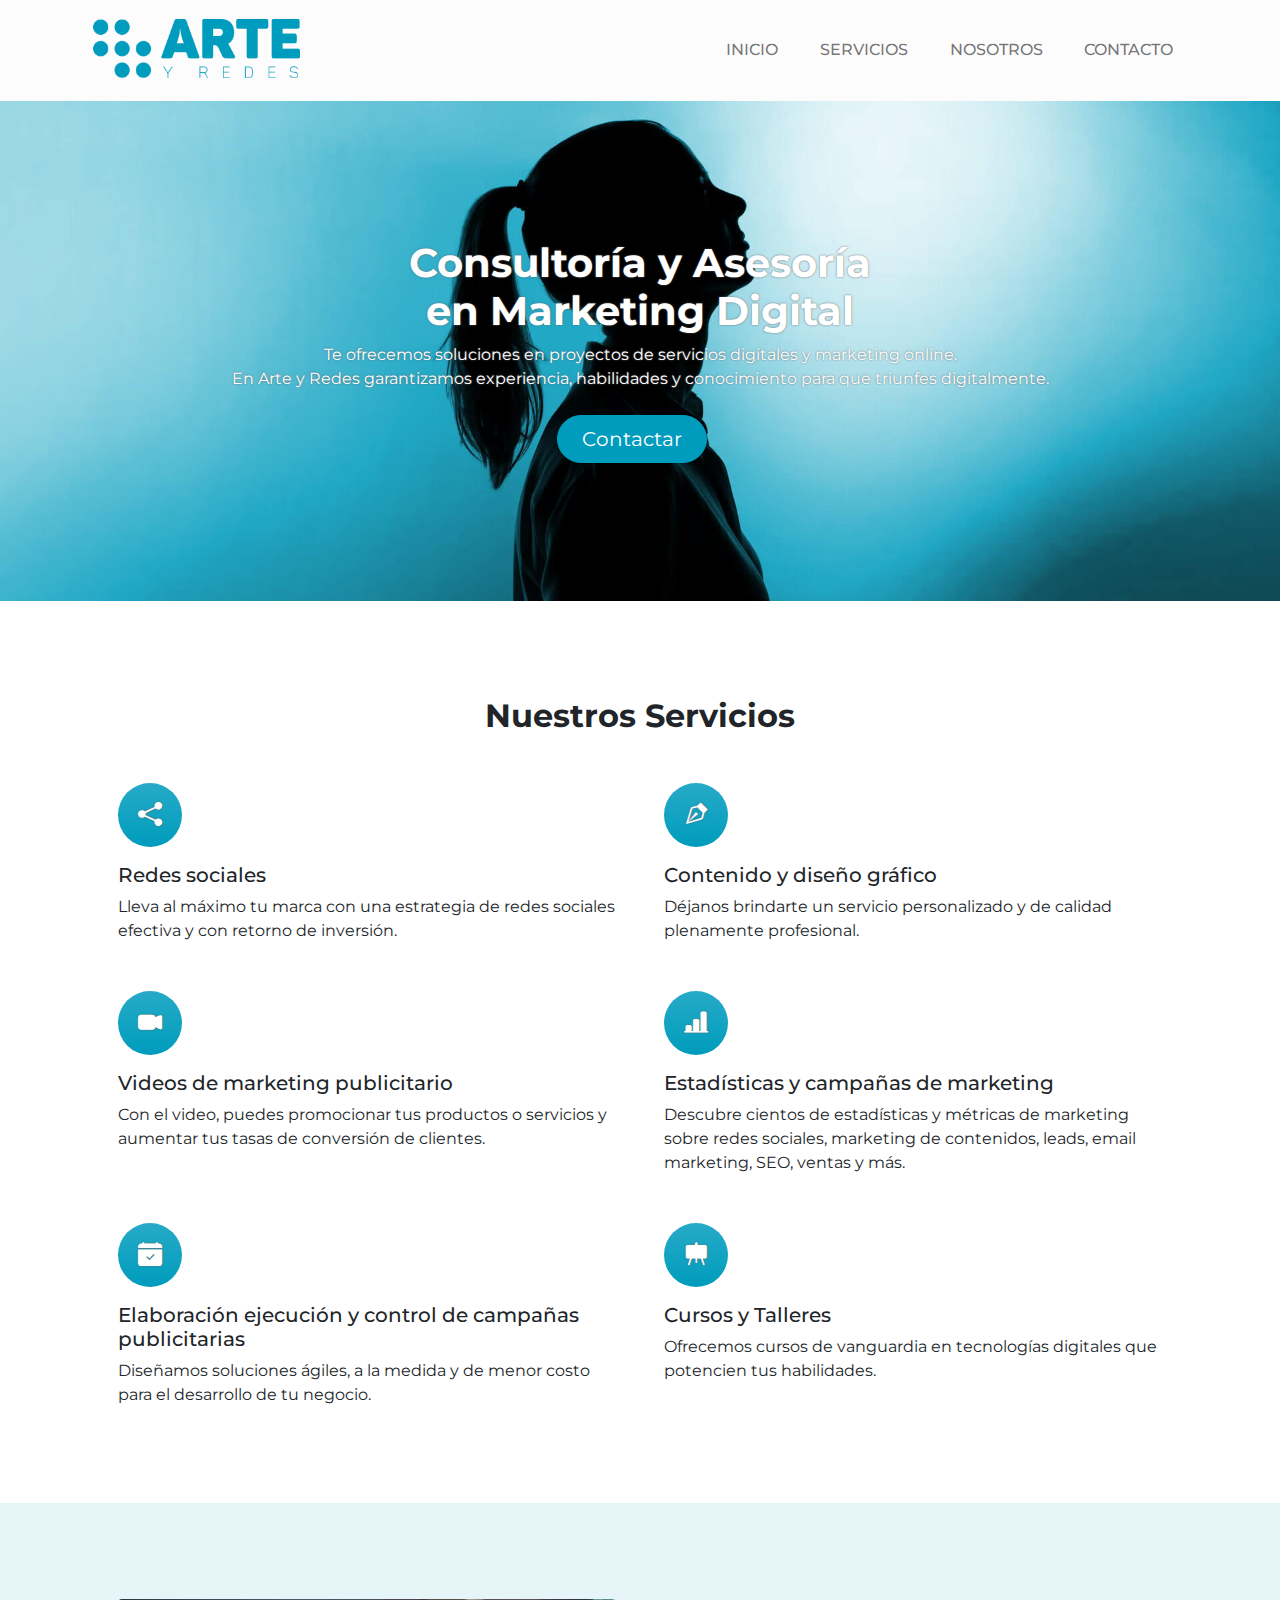
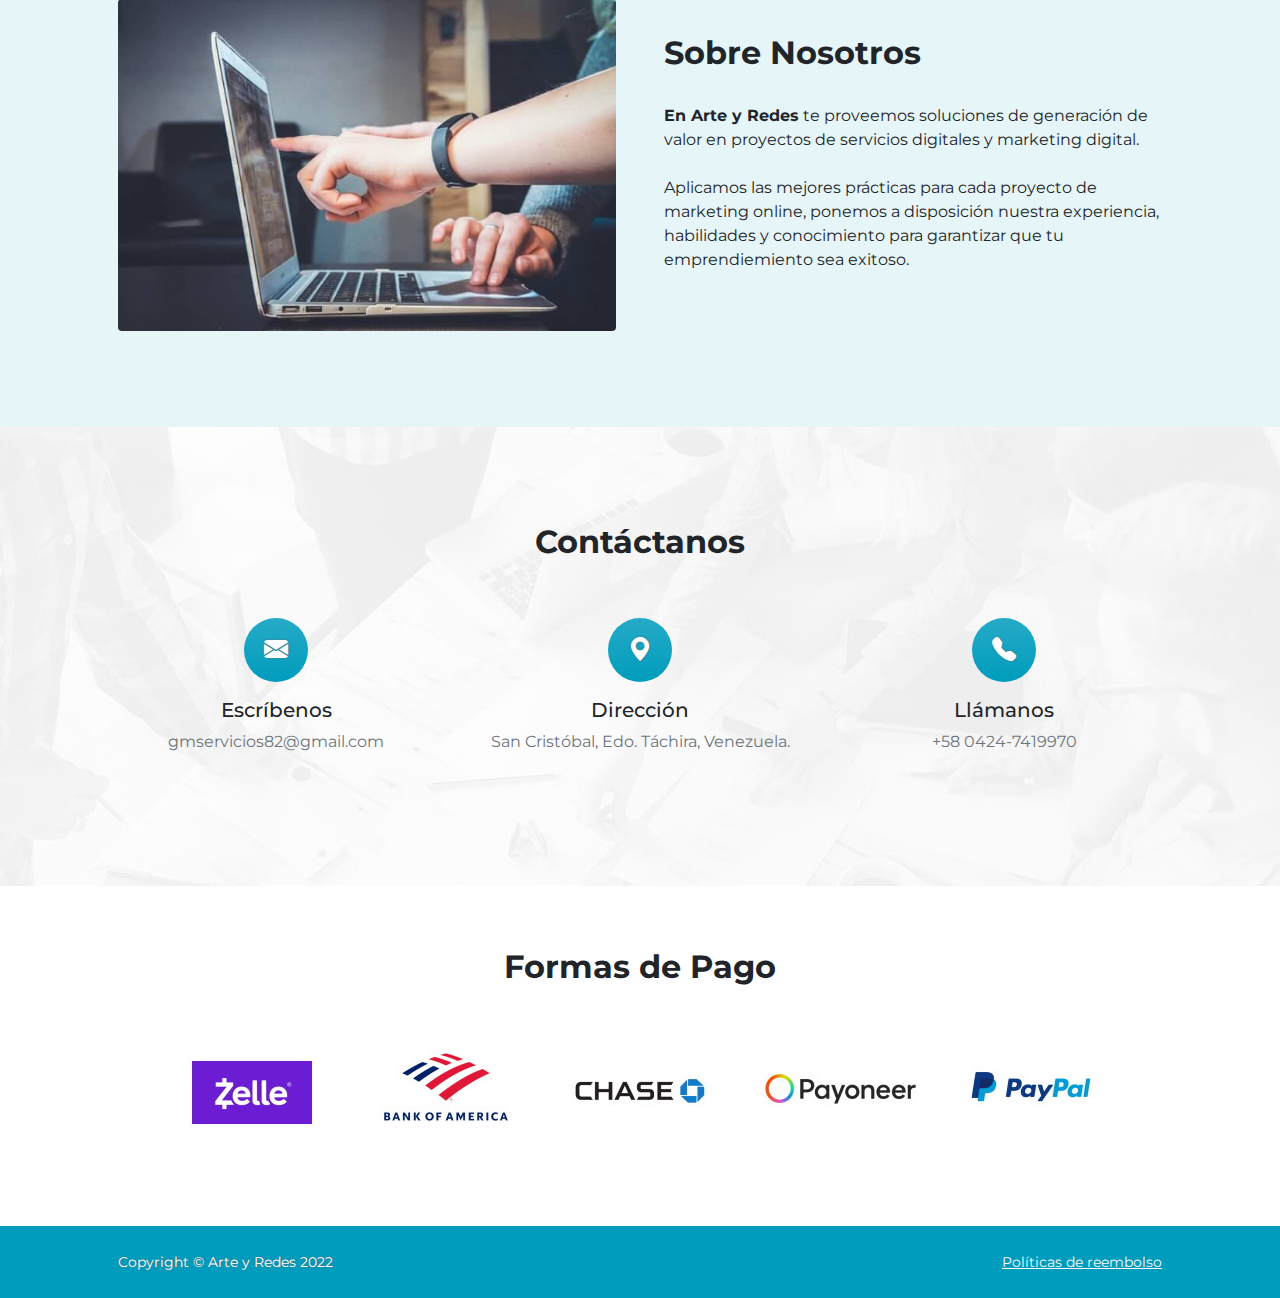
==== commit 7dbd598d: "Update index.html" ====
--- a/index.html
+++ b/index.html
@@ -13,9 +13,9 @@
         <!-- Bootstrap icons-->
         <link rel="preconnect" href="https://fonts.googleapis.com">
         <link rel="preconnect" href="https://fonts.gstatic.com" crossorigin>
-        <link href="https://fonts.googleapis.com/css2?family=Montserrat:wght@400;500;700&display=swap" rel="stylesheet">
+        <link href="https://fonts.googleapis.com/css2?family=Montserrat:wght@400;500;700&display=swap" rel="stylesheet" async>
         <!-- Core theme CSS (includes Bootstrap)-->
-        <link href="css/styles.css" rel="stylesheet" />
+        <link href="css/styles.css" rel="stylesheet" async/>
         <style>
             .rounded-3 {
                 border-radius: 40px!important;
@@ -136,7 +136,7 @@
                         <div class="col" style="margin-bottom: 20px;">
                             <div class="feature bg-primary bg-gradient text-white rounded-3 mb-3"><i class="bi bi-envelope-fill"></i></div>
                             <div class="h5">Escríbenos</div>
-                            <p class="text-muted mb-0">gabya2511@gmail.com</p>
+                            <p class="text-muted mb-0">gmservicios82@gmail.com</p>
                         </div>
                         <div class="col" style="margin-bottom: 20px;">
                             <div class="feature bg-primary bg-gradient text-white rounded-3 mb-3"><i class="bi bi-geo-alt-fill"></i></div>
@@ -146,7 +146,7 @@
                         <div class="col" style="margin-bottom: 20px;">
                             <div class="feature bg-primary bg-gradient text-white rounded-3 mb-3"><i class="bi bi-telephone-fill"></i></div>
                             <div class="h5">Llámanos</div>
-                            <p class="text-muted mb-0">+58 0424-7108255</p>
+                            <p class="text-muted mb-0">+58 0424-7419970</p>
                         </div>
                     </div>
                 
